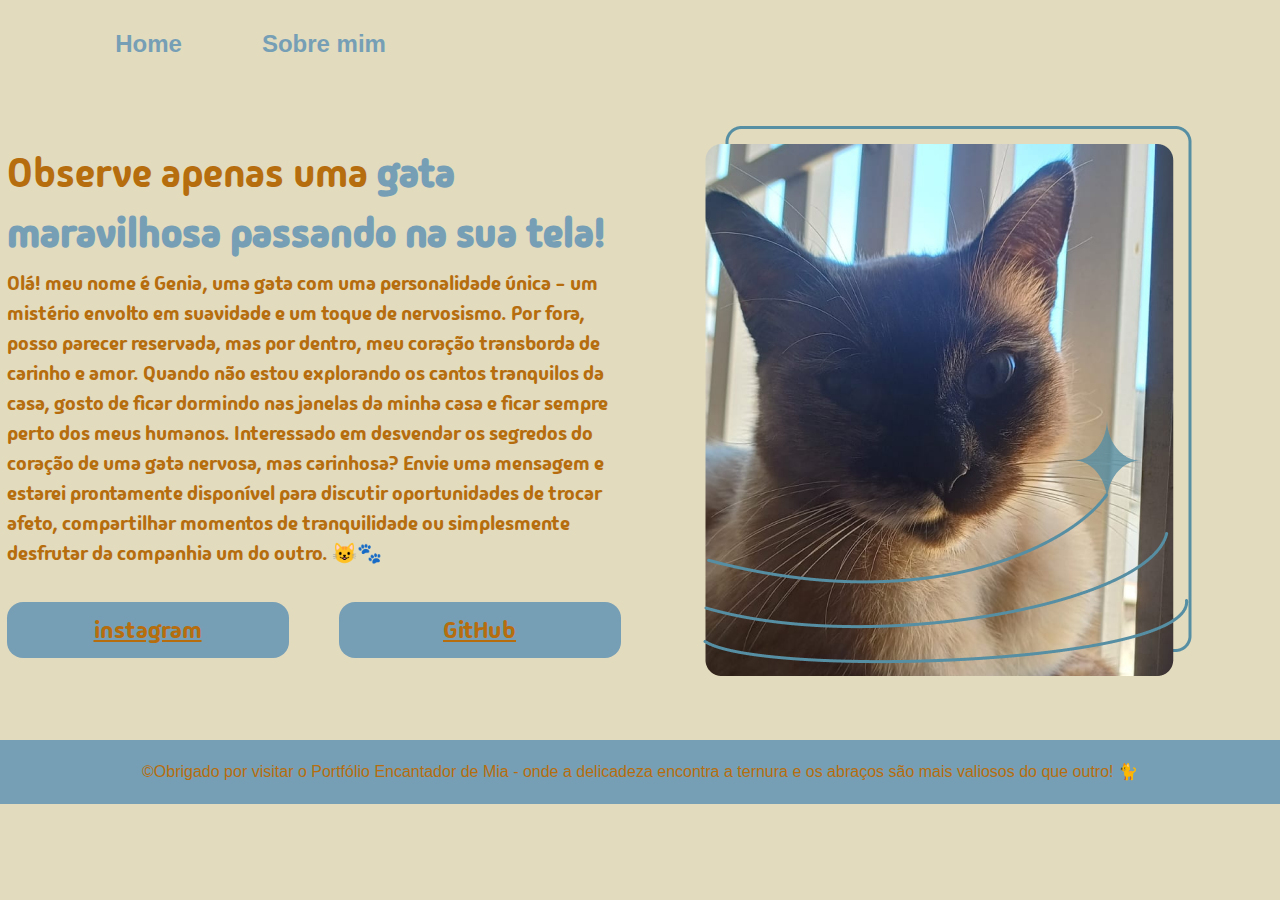
==== index.html @ 8bbe8b0b "Add files via upload" ====
<!DOCTYPE html>
<html lang="pt-br">

<head>
    <meta charset="UTF-8">
    <meta name="viewport" content="width=device-width, initial-scale=1.0">
    <title>Portifolio gatinho</title>
    <link rel="stylesheet" href="style.css">

    <link rel="preconnect" href="https://fonts.googleapis.com">
    <link rel="preconnect" href="https://fonts.gstatic.com" crossorigin>
    <link href="https://fonts.googleapis.com/css2?family=Madimi+One&display=swap" rel="stylesheet">

    <link rel="preconnect" href="https://fonts.googleapis.com">
    <link rel="preconnect" href="https://fonts.gstatic.com" crossorigin>
    <link href="https://fonts.googleapis.com/css2?family=Madimi+One&family=Marhey:wght@300..700&display=swap"
        rel="stylesheet">

    <link rel="icon" type="image" href="tentativa_icon.jpg">
</head>

<body>


    <header class="cabecalho">
        <nav class="cabecalho__menu">
            <a class="cabecalho_menu_link" href="index.html">Home</a>
            <a class="cabecalho_menu_link" href="about.html">Sobre mim</a>
        </nav>
    </header>


    <main class="apresentacao">
        <section class="apresentacao__conteudo">
            <h1 class="apresentacao_conteudo_titulo">Observe apenas uma <strong class="titulo-destaque">gata maravilhosa
                    passando na sua tela!</strong></h1>
            <p class="apresentacao_conteudo_texto">Olá! meu nome é <strong>Genia</strong>, uma gata com uma
                personalidade única - um
                mistério envolto em suavidade e um toque de nervosismo. Por fora, posso parecer reservada, mas por
                dentro, meu coração transborda de carinho e amor. Quando não estou explorando os cantos tranquilos da
                casa, gosto de ficar dormindo nas janelas da minha casa e ficar sempre perto dos meus humanos.
                Interessado em desvendar os segredos do coração de uma gata nervosa, mas carinhosa? Envie uma mensagem e
                estarei prontamente disponível para discutir oportunidades de trocar afeto, compartilhar momentos de
                tranquilidade ou simplesmente desfrutar da companhia um do outro. 😺🐾</p>
            <br>
            <div class="apresentacao__links">
                <a class="apresentacao_links_link" href="https://www.instagram.com/gretzel_kattia/">instagram</a>
                <a class="apresentacao_links_link" href="https://github.com/GretzelKattia">GitHub</a>
            </div>
        </section>

        <img src="gatinha__genia.png" alt="gatinha miau miau">

        <br>

    </main>

    <footer class="rodape">&COPY;Obrigado por visitar o Portfólio Encantador de Mia - onde a delicadeza encontra a
        ternura e os abraços
        são mais valiosos do que outro! 🐈 </footer>

</body>

</html>
---- style.css ----
* {
    margin: 0;
    /** margem **/
    padding: 0;
    /** NAO LEMBRO**/
}

body {
    box-sizing: border-box;
    /** **/
    width: 100vw;
    height: 100%;
    /** margem **/
    background-color: #E2DBBE;
    /** cor de fundo **/
    color: #B66D0D;
    /** cor da letra **/
    font-family: 'Comic Sans MS', sans-serif;
    /** fonte utilizada **/
    font-size: 16px;
    /** o tamanho da fonte? **/
    line-height: 1.5;
    overflow-x: hidden;

}

.cabecalho{
    padding: 2% 0% 0% 9%;
}
.cabecalho__menu{
    display: flex;
    gap: 80px;
}
.cabecalho_menu_link{
    font-size: 1.5rem;
    font-weight: 600;
    color:#769FB6;
    text-decoration: none;
}

.cabecalho_menu_link:hover {
    text-decoration: underline overline;

}


.titulo-destaque {
    color: #769FB6;

}

.apresentacao {
    margin: 5% 15%;
    /** margens também, mas como foi colocado dois valores, pega o valor de cima e do lado direito (ele segue no sentido **/
    display: flex;
    align-items: center;
    justify-content: center;
    gap: 82px;
}

.apresentacao__conteudo {
    width: 615px;
    display: flex;
    flex-direction: column;
    gap: 5px;
    ga: 20px;
    /* margin-right: 100px; */

}

.apresentacao_conteudo_titulo {

    font-family: "Madimi One", sans-serif;
    font-weight: 400;
    font-style: normal;

    font-size: 40px;
}

.apresentacao_conteudo_texto {
    font-family: "Madimi One", sans-serif;
    font-weight: 200;
    font-style: normal;

    font-size: 20px;
}

.apresentacao__links {
    display: flex;
    justify-content: space-between;
    /* margin: 3px 78px; */
    gap: 50px;
}

.apresentacao_links_link {
    background-color: #769FB6;
    width: 280px;
    text-align: center;
    border-radius: 16px;
    color: #B66D0D;
    padding: 10px 1px;


    font-family: "Madimi One", sans-serif;
    font-weight: 300;
    font-style: normal;

    font-size: 24px;


}

.apresentacao_links_link:hover {
    color: #49393B;
}

.rodape {
    padding: 20px;
    text-align: center;
    background-color: #769FB6;
    font-size: 1.0rem;
    font-weight: 400;
}

@media (max-width: 1200px) {
    .cabecalho{
         padding: 10%;  
    }
    .cabecalho__menu{
        justify-content: center;
        align-items: center;

    
    }
    .apresentacao{
        flex-direction: column-reverse;
        /* padding: 5%; */
    }
    .apresentacao__conteudo{
        width: 705px;
        margin-right: 0px;

        /* width: auto; */
    }
}
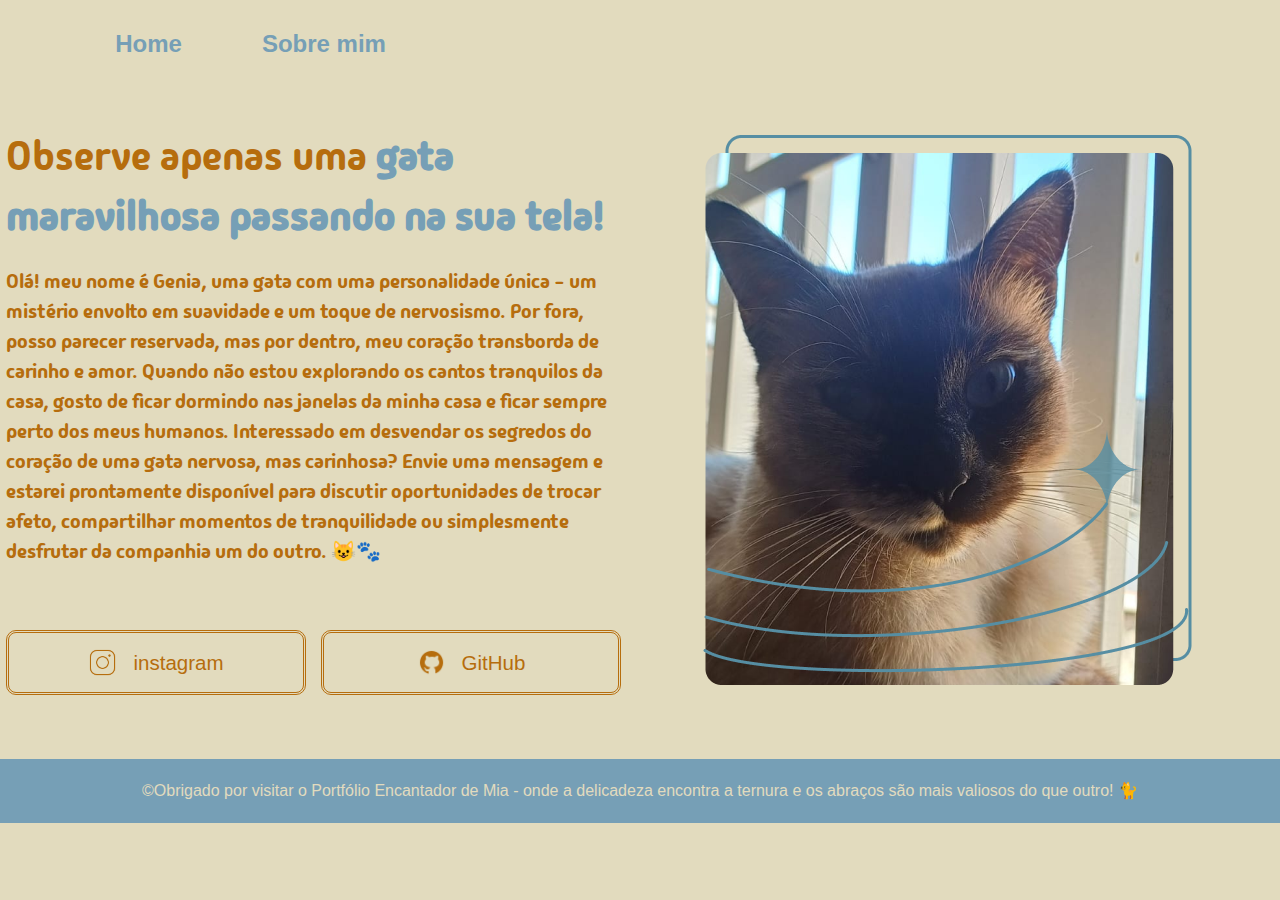
==== commit 7f87b2fa: "mudanças" ====
--- a/index.html
+++ b/index.html
@@ -5,7 +5,7 @@
     <meta charset="UTF-8">
     <meta name="viewport" content="width=device-width, initial-scale=1.0">
     <title>Portifolio gatinho</title>
-    <link rel="stylesheet" href="style.css">
+    <link rel="stylesheet" href="styles/style.css">
 
     <link rel="preconnect" href="https://fonts.googleapis.com">
     <link rel="preconnect" href="https://fonts.gstatic.com" crossorigin>
@@ -16,7 +16,7 @@
     <link href="https://fonts.googleapis.com/css2?family=Madimi+One&family=Marhey:wght@300..700&display=swap"
         rel="stylesheet">
 
-    <link rel="icon" type="image" href="tentativa_icon.jpg">
+    <link rel="icon" type="image" href="imgs/tentativa_icon.jpg">
 </head>
 
 <body>
@@ -25,7 +25,7 @@
     <header class="cabecalho">
         <nav class="cabecalho__menu">
             <a class="cabecalho_menu_link" href="index.html">Home</a>
-            <a class="cabecalho_menu_link" href="about.html">Sobre mim</a>
+            <a class="cabecalho_menu_link" href="#">Sobre mim</a>
         </nav>
     </header>
 
@@ -44,12 +44,18 @@
                 tranquilidade ou simplesmente desfrutar da companhia um do outro. 😺🐾</p>
             <br>
             <div class="apresentacao__links">
-                <a class="apresentacao_links_link" href="https://www.instagram.com/gretzel_kattia/">instagram</a>
-                <a class="apresentacao_links_link" href="https://github.com/GretzelKattia">GitHub</a>
+
+        
+                <a class="apresentacao_links_link" href="https://www.instagram.com/gretzel_kattia/" target="_blank">
+                    <img class="icone" src="imgs/icons8-instagram-50.png" alt="icone Instagram">
+                    instagram</a>
+                <a class="apresentacao_links_link" href="https://github.com/GretzelKattia" target="_blank">
+                    <img class="icone" src="imgs/icons8-github-30.png" alt="icone GitHub">
+                    GitHub</a>
             </div>
         </section>
 
-        <img src="gatinha__genia.png" alt="gatinha miau miau">
+        <img src="imgs/gatinha__genia.png" alt="gatinha miau miau" class="genia_miau_miau">
 
         <br>
 
--- a/styles/style.css
+++ b/styles/style.css
@@ -0,0 +1,142 @@
+* {
+    margin: 0;
+    /** margem **/
+    padding: 0;
+    /** NAO LEMBRO**/
+}
+
+body {
+    box-sizing: border-box;
+    /** **/
+    width: 100vw;
+    height: 100%;
+    /** margem **/
+    background-color: #E2DBBE;
+    /** cor de fundo **/
+    color: #B66D0D;
+    /** cor da letra **/
+    font-family: 'Comic Sans MS', sans-serif;
+    /** fonte utilizada **/
+    font-size: 16px;
+    /** o tamanho da fonte? **/
+    line-height: 1.5;
+    overflow-x: hidden;
+
+}
+
+.cabecalho{
+    padding: 2% 0% 0% 9%;
+}
+.cabecalho__menu{
+    display: flex;
+    gap: 80px;
+}
+.cabecalho_menu_link{
+    font-size: 1.5rem;
+    font-weight: 600;
+    color:#769FB6;
+    text-decoration: none;
+}
+
+.cabecalho_menu_link:hover {
+    text-decoration: underline overline;
+    color:#2f261c;
+
+}
+
+
+.titulo-destaque {
+    color: #769FB6;
+
+}
+
+.apresentacao {
+    margin: 5% 15%;
+    /** margens também, mas como foi colocado dois valores, pega o valor de cima e do lado direito (ele segue no sentido **/
+    display: flex;
+    align-items: center;
+    justify-content: center;
+    gap: 82px;
+}
+
+.apresentacao__conteudo {
+    width: 615px;
+    display: flex;
+    flex-direction: column;
+    gap: 20px;
+    /* margin-right: 100px; */
+
+}
+
+.apresentacao_conteudo_titulo {
+
+    font-family: "Madimi One", sans-serif;
+    font-weight: 400;
+    font-style: normal;
+    font-size: 40px;
+}
+
+.apresentacao_conteudo_texto {
+    font-family: "Madimi One", sans-serif;
+    font-weight: 200;
+    font-style: normal;
+    font-size: 20px;
+}
+
+.apresentacao__links {
+    display: flex;
+    /* flex-direction: column; */
+    justify-content: space-between;
+    align-items: center;
+    gap: 15px;
+  }
+  
+  .apresentacao_links_link {
+    /* background-color: #B8C4BB; */
+    display: flex;
+    justify-content: center;
+    gap: 16px;
+  
+    border: 3px double #B66D0D;
+  
+    width: 380px;
+    height: 29px;
+    text-align: center;
+    border-radius: 10px;
+    color: #B66D0D;
+    padding: 15px 0px;
+    text-decoration: none;
+    /* Sem decoração */
+  
+  
+    font-weight: 300;
+    font-style: normal;
+  
+    font-size: 20.5px;
+  
+  }
+  
+  
+  
+  
+  .apresentacao_links_link:hover {
+    /* color: #503047;
+      text-decoration: underline;
+      border: 2px dotted #503047; */
+  
+    padding: 3%;
+    background: #e4dbb3;
+    text-decoration: underline;
+    border: solid;
+  
+  
+  }
+
+.rodape {
+    padding: 20px;
+    text-align: center;
+    background-color: #769FB6;
+    font-size: 1.0rem;
+    font-weight: 400;
+    color: #E2DBBE;
+}
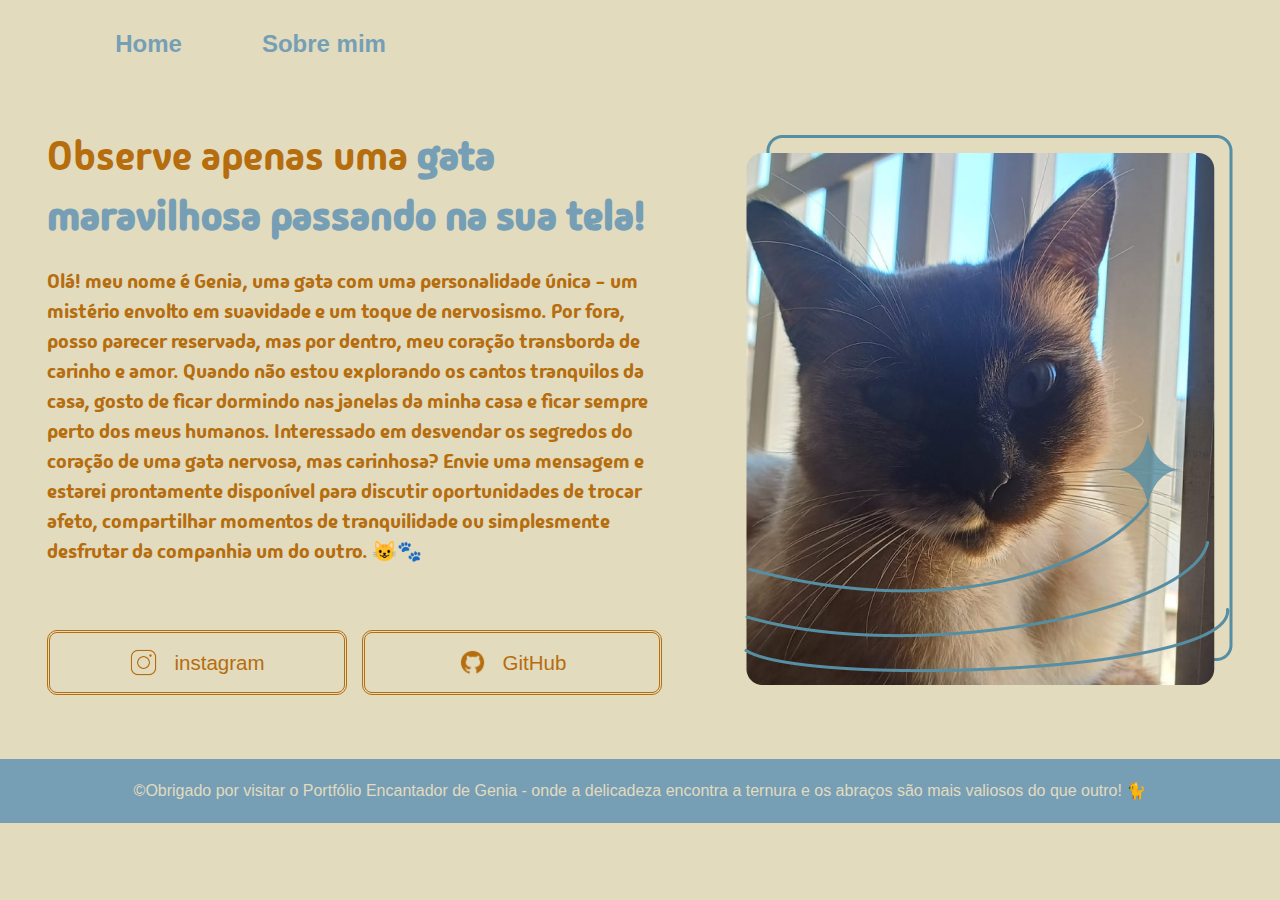
==== commit e9f3c27f: "falta responsividade" ====
--- a/index.html
+++ b/index.html
@@ -4,17 +4,13 @@
 <head>
     <meta charset="UTF-8">
     <meta name="viewport" content="width=device-width, initial-scale=1.0">
-    <title>Portifolio gatinho</title>
+    <title>Portifolio gatinha</title>
     <link rel="stylesheet" href="styles/style.css">
 
     <link rel="preconnect" href="https://fonts.googleapis.com">
     <link rel="preconnect" href="https://fonts.gstatic.com" crossorigin>
     <link href="https://fonts.googleapis.com/css2?family=Madimi+One&display=swap" rel="stylesheet">
-
-    <link rel="preconnect" href="https://fonts.googleapis.com">
-    <link rel="preconnect" href="https://fonts.gstatic.com" crossorigin>
-    <link href="https://fonts.googleapis.com/css2?family=Madimi+One&family=Marhey:wght@300..700&display=swap"
-        rel="stylesheet">
+    <link href="https://fonts.googleapis.com/css2?family=Madimi+One&family=Marhey:wght@300..700&display=swap" rel="stylesheet">
 
     <link rel="icon" type="image" href="imgs/tentativa_icon.jpg">
 </head>
@@ -25,7 +21,7 @@
     <header class="cabecalho">
         <nav class="cabecalho__menu">
             <a class="cabecalho_menu_link" href="index.html">Home</a>
-            <a class="cabecalho_menu_link" href="#">Sobre mim</a>
+            <a class="cabecalho_menu_link" href="about_me.html">Sobre mim</a>
         </nav>
     </header>
 
@@ -47,21 +43,21 @@
 
         
                 <a class="apresentacao_links_link" href="https://www.instagram.com/gretzel_kattia/" target="_blank">
-                    <img class="icone" src="imgs/icons8-instagram-50.png" alt="icone Instagram">
+                    <img class="icone_instagram" src="imgs/icons8-instagram-50.png" alt="icone Instagram">
                     instagram</a>
                 <a class="apresentacao_links_link" href="https://github.com/GretzelKattia" target="_blank">
-                    <img class="icone" src="imgs/icons8-github-30.png" alt="icone GitHub">
+                    <img class="icone_github" src="imgs/icons8-github-30.png" alt="icone GitHub">
                     GitHub</a>
             </div>
         </section>
 
         <img src="imgs/gatinha__genia.png" alt="gatinha miau miau" class="genia_miau_miau">
 
-        <br>
+    
 
     </main>
 
-    <footer class="rodape">&COPY;Obrigado por visitar o Portfólio Encantador de Mia - onde a delicadeza encontra a
+    <footer class="rodape">&COPY;Obrigado por visitar o Portfólio Encantador de Genia - onde a delicadeza encontra a
         ternura e os abraços
         são mais valiosos do que outro! 🐈 </footer>
 
--- a/styles/style.css
+++ b/styles/style.css
@@ -85,45 +85,35 @@
 
 .apresentacao__links {
     display: flex;
-    /* flex-direction: column; */
     justify-content: space-between;
     align-items: center;
     gap: 15px;
   }
   
   .apresentacao_links_link {
-    /* background-color: #B8C4BB; */
     display: flex;
     justify-content: center;
+    text-align: center;
     gap: 16px;
-  
     border: 3px double #B66D0D;
   
     width: 380px;
     height: 29px;
-    text-align: center;
     border-radius: 10px;
     color: #B66D0D;
     padding: 15px 0px;
-    text-decoration: none;
-    /* Sem decoração */
-  
+    text-decoration: none;  
   
     font-weight: 300;
     font-style: normal;
   
     font-size: 20.5px;
-  
   }
   
   
   
   
   .apresentacao_links_link:hover {
-    /* color: #503047;
-      text-decoration: underline;
-      border: 2px dotted #503047; */
-  
     padding: 3%;
     background: #e4dbb3;
     text-decoration: underline;
@@ -140,3 +130,55 @@
     font-weight: 400;
     color: #E2DBBE;
 }
+
+@media (max-width: 1200px) {
+    .cabecalho{
+         padding: 10%;  
+    }
+    .cabecalho__menu{
+      font-size: 90%;
+        justify-content:center;
+        align-items:center;
+        flex-direction: column;
+  
+    
+    }
+    .apresentacao{
+        flex-direction: column-reverse;
+        /* padding: 5%; */
+    }
+    .apresentacao__conteudo{
+        width: 100%;
+        margin-right: 0px;
+    }
+  
+    .apresentacao_conteudo_titulo {
+      font-size: 100%;
+    }
+  
+    .apresentacao_conteudo_texto {
+      font-size: 100%;
+  
+    }
+  
+    .genia_miau_miau {
+      width: 100%;
+      height: auto;
+    }
+
+    .apresentacao__links {
+        flex-direction: column;
+        justify-content:center;
+        width: 100%;
+        height: 100%;
+      }
+
+      .apresentacao__links .apresentacao_links_link .icone_instagram {
+        width: 30%;
+        height: 30%;
+      }
+  
+    .rodape {
+      font-size: 100%;
+    }
+  }